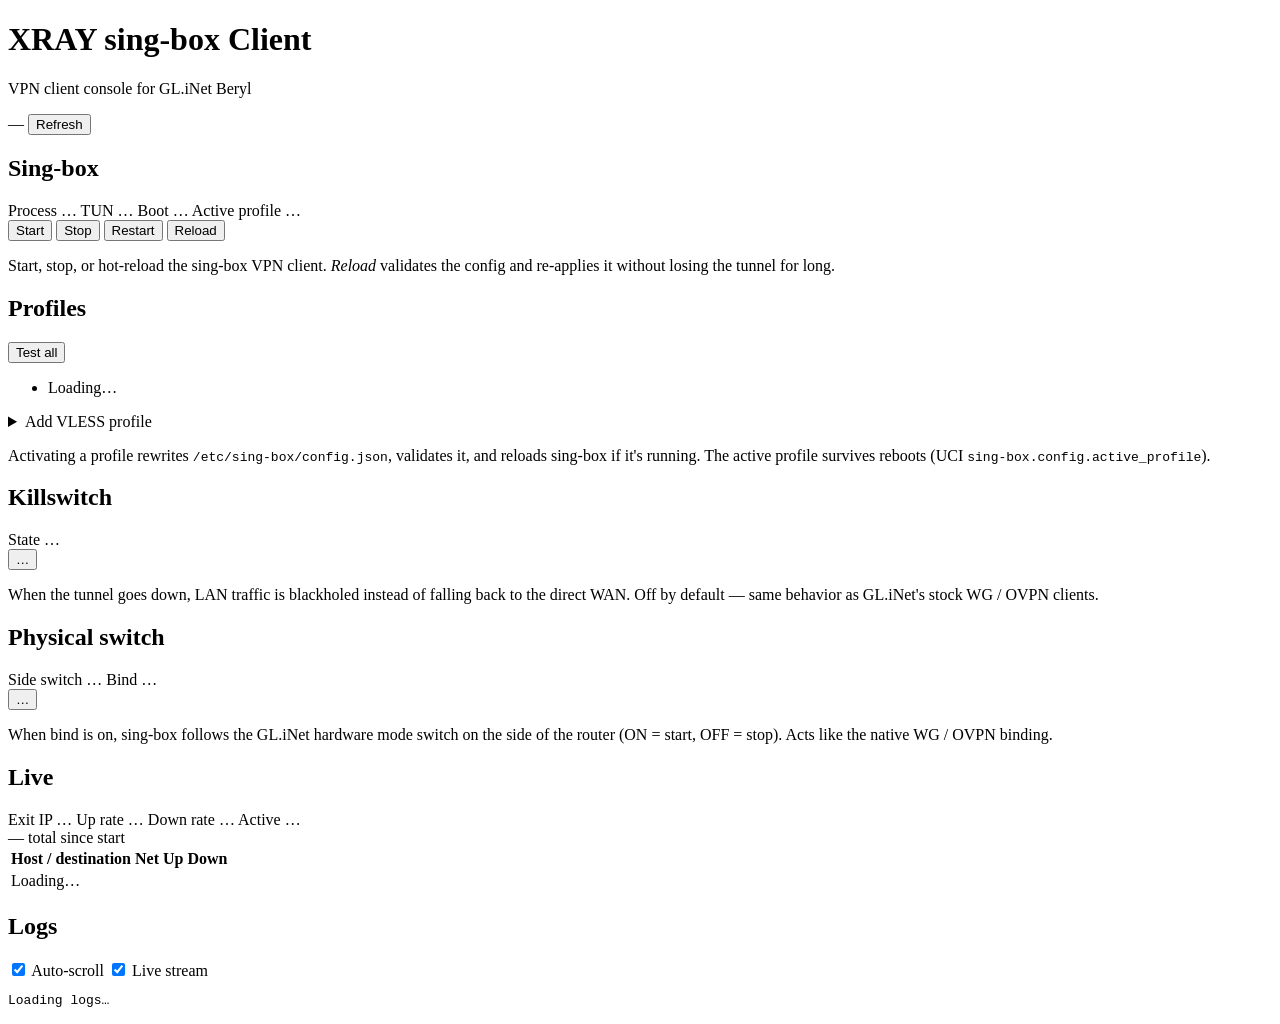
==== internal/http/web/index.html @ f41d1b6a "phase 2F: tone palette to GL.iNet's stock dark theme + rename UI title CSS palette is now built on t" ====
<!doctype html>
<html lang="en">
<head>
    <meta charset="utf-8">
    <meta name="viewport" content="width=device-width, initial-scale=1, viewport-fit=cover">
    <meta name="theme-color" content="#0b1426">
    <meta name="mobile-web-app-capable" content="yes">
    <meta name="apple-mobile-web-app-capable" content="yes">
    <meta name="apple-mobile-web-app-status-bar-style" content="black-translucent">
    <title>XRAY sing-box Client — GL.iNet Beryl</title>
    <link rel="stylesheet" href="/style.css">
</head>
<body>
    <header>
        <div class="header-inner">
            <div>
                <h1>XRAY sing-box Client</h1>
                <p class="subtitle">VPN client console for GL.iNet Beryl</p>
            </div>
            <div class="header-meta">
                <span id="generated-at" class="muted">—</span>
                <button id="refresh" class="btn-ghost">Refresh</button>
            </div>
        </div>
    </header>

    <main>
        <!-- Sing-box service -->
        <section class="card" data-card="service">
            <div class="card-head">
                <h2>Sing-box</h2>
                <div class="status-row">
                    <span class="status-item">
                        <span class="status-label">Process</span>
                        <span data-key="service" class="pill pill-muted">…</span>
                    </span>
                    <span class="status-item">
                        <span class="status-label">TUN</span>
                        <span data-key="tun" class="pill pill-muted">…</span>
                    </span>
                    <span class="status-item">
                        <span class="status-label">Boot</span>
                        <span data-key="enabled" class="pill pill-muted">…</span>
                    </span>
                    <span class="status-item">
                        <span class="status-label">Active profile</span>
                        <span data-key="active_profile" class="pill pill-muted">…</span>
                    </span>
                </div>
            </div>
            <div class="card-body">
                <div class="action-row">
                    <button class="btn-action" data-action="start">Start</button>
                    <button class="btn-action" data-action="stop">Stop</button>
                    <button class="btn-action" data-action="restart">Restart</button>
                    <button class="btn-action" data-action="reload">Reload</button>
                </div>
                <p class="hint">Start, stop, or hot-reload the sing-box VPN client. <em>Reload</em> validates the config and re-applies it without losing the tunnel for long.</p>
            </div>
        </section>

        <!-- Profiles -->
        <section class="card" data-card="profiles">
            <div class="card-head">
                <h2>Profiles</h2>
            </div>
            <div class="card-body">
                <div class="profile-toolbar">
                    <button id="test-all" class="btn-action" type="button">Test all</button>
                </div>

                <ul id="profile-list" class="profile-list">
                    <li class="profile-empty muted">Loading…</li>
                </ul>

                <details class="profile-add">
                    <summary>Add VLESS profile</summary>
                    <div class="profile-form">
                        <label class="lbl-block" for="vless-url">VLESS URL</label>
                        <textarea id="vless-url" rows="3" placeholder="vless://UUID@host:port?security=reality&amp;…#Name"></textarea>
                        <label class="lbl-block" for="vless-name">Optional name override</label>
                        <input type="text" id="vless-name" placeholder="leave blank to use the URL's #fragment">
                        <div class="action-row">
                            <button id="vless-import" class="btn-action btn-primary">Import</button>
                        </div>
                    </div>
                </details>

                <p class="hint">Activating a profile rewrites <code>/etc/sing-box/config.json</code>, validates it, and reloads sing-box if it's running. The active profile survives reboots (UCI <code>sing-box.config.active_profile</code>).</p>
            </div>
        </section>

        <!-- Killswitch -->
        <section class="card" data-card="killswitch">
            <div class="card-head">
                <h2>Killswitch</h2>
                <div class="status-row">
                    <span class="status-item">
                        <span class="status-label">State</span>
                        <span data-key="killswitch" class="pill pill-muted">…</span>
                    </span>
                </div>
            </div>
            <div class="card-body">
                <div class="action-row">
                    <button class="btn-toggle" data-toggle="killswitch" data-state="off">…</button>
                </div>
                <p class="hint">When the tunnel goes down, LAN traffic is blackholed instead of falling back to the direct WAN. Off by default — same behavior as GL.iNet's stock WG / OVPN clients.</p>
            </div>
        </section>

        <!-- Bind switch + physical state -->
        <section class="card" data-card="bind">
            <div class="card-head">
                <h2>Physical switch</h2>
                <div class="status-row">
                    <span class="status-item">
                        <span class="status-label">Side switch</span>
                        <span data-key="physical_switch" class="pill pill-muted">…</span>
                    </span>
                    <span class="status-item">
                        <span class="status-label">Bind</span>
                        <span data-key="bind_switch" class="pill pill-muted">…</span>
                    </span>
                </div>
            </div>
            <div class="card-body">
                <div class="action-row">
                    <button class="btn-toggle" data-toggle="bind_switch" data-state="off">…</button>
                </div>
                <p class="hint">When bind is on, sing-box follows the GL.iNet hardware mode switch on the side of the router (ON = start, OFF = stop). Acts like the native WG / OVPN binding.</p>
            </div>
        </section>

        <!-- Live -->
        <section class="card" data-card="live">
            <div class="card-head">
                <h2>Live</h2>
                <div class="status-row">
                    <span class="status-item">
                        <span class="status-label">Exit IP</span>
                        <span data-key="live_exit_ip" class="pill pill-muted">…</span>
                    </span>
                    <span class="status-item">
                        <span class="status-label">Up rate</span>
                        <span data-key="live_up_rate" class="pill pill-muted">…</span>
                    </span>
                    <span class="status-item">
                        <span class="status-label">Down rate</span>
                        <span data-key="live_down_rate" class="pill pill-muted">…</span>
                    </span>
                    <span class="status-item">
                        <span class="status-label">Active</span>
                        <span data-key="live_conn_count" class="pill pill-muted">…</span>
                    </span>
                </div>
            </div>
            <div class="card-body">
                <div class="totals-row muted" id="live-totals">— total since start</div>

                <table class="flow-table" id="flow-table">
                    <thead>
                        <tr>
                            <th>Host / destination</th>
                            <th>Net</th>
                            <th class="num">Up</th>
                            <th class="num">Down</th>
                        </tr>
                    </thead>
                    <tbody>
                        <tr><td colspan="4" class="muted">Loading…</td></tr>
                    </tbody>
                </table>
            </div>
        </section>

        <!-- Logs -->
        <section class="card" data-card="logs">
            <div class="card-head">
                <h2>Logs</h2>
                <div class="status-row">
                    <span class="status-item">
                        <label class="toggle-inline">
                            <input type="checkbox" id="log-autoscroll" checked>
                            <span>Auto-scroll</span>
                        </label>
                    </span>
                    <span class="status-item">
                        <label class="toggle-inline">
                            <input type="checkbox" id="log-autorefresh" checked>
                            <span>Live stream</span>
                        </label>
                    </span>
                </div>
            </div>
            <div class="card-body">
                <pre id="log-view" class="log-view">Loading logs…</pre>
            </div>
        </section>

        <p id="action-result" class="action-result"></p>
    </main>

    <script src="/app.js"></script>
</body>
</html>
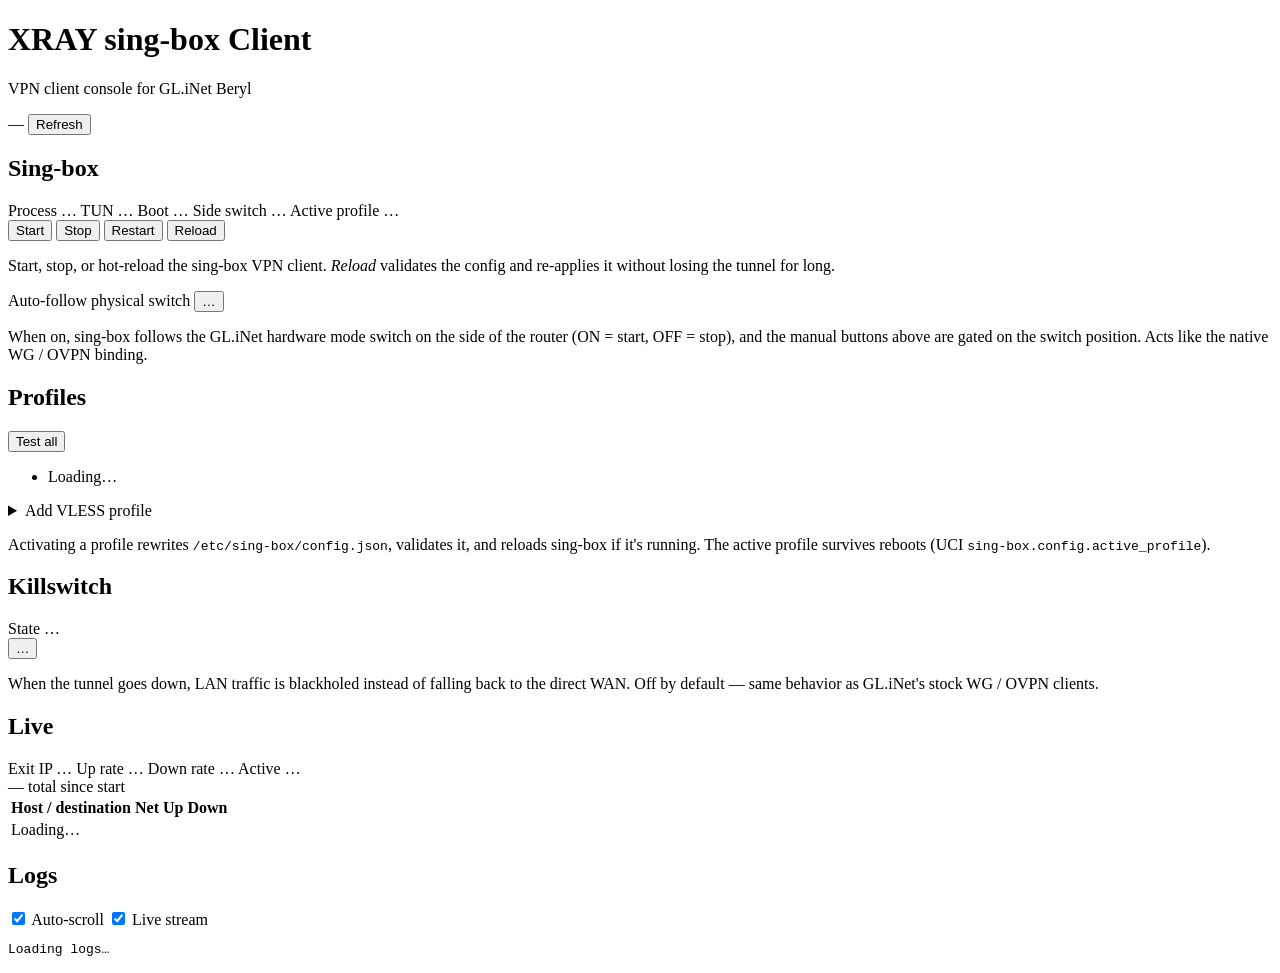
==== commit acc71640: "panel: merge Sing-box and Physical-switch cards into one Two cards working in OR mode (you toggle bi" ====
--- a/internal/http/web/index.html
+++ b/internal/http/web/index.html
@@ -25,7 +25,7 @@
     </header>
 
     <main>
-        <!-- Sing-box service -->
+        <!-- Sing-box service (incl. physical-switch bind) -->
         <section class="card" data-card="service">
             <div class="card-head">
                 <h2>Sing-box</h2>
@@ -43,19 +43,31 @@
                         <span data-key="enabled" class="pill pill-muted">…</span>
                     </span>
                     <span class="status-item">
+                        <span class="status-label">Side switch</span>
+                        <span data-key="physical_switch" class="pill pill-muted">…</span>
+                    </span>
+                    <span class="status-item">
                         <span class="status-label">Active profile</span>
                         <span data-key="active_profile" class="pill pill-muted">…</span>
                     </span>
                 </div>
             </div>
             <div class="card-body">
-                <div class="action-row">
+                <div class="action-row" data-row="manual">
                     <button class="btn-action" data-action="start">Start</button>
                     <button class="btn-action" data-action="stop">Stop</button>
                     <button class="btn-action" data-action="restart">Restart</button>
                     <button class="btn-action" data-action="reload">Reload</button>
                 </div>
-                <p class="hint">Start, stop, or hot-reload the sing-box VPN client. <em>Reload</em> validates the config and re-applies it without losing the tunnel for long.</p>
+                <p class="hint" data-hint="manual">Start, stop, or hot-reload the sing-box VPN client. <em>Reload</em> validates the config and re-applies it without losing the tunnel for long.</p>
+
+                <div class="bind-row">
+                    <label class="bind-toggle-label">
+                        <span>Auto-follow physical switch</span>
+                        <button class="btn-toggle" data-toggle="bind_switch" data-state="off">…</button>
+                    </label>
+                    <p class="hint" data-hint="bind">When on, sing-box follows the GL.iNet hardware mode switch on the side of the router (ON = start, OFF = stop), and the manual buttons above are gated on the switch position. Acts like the native WG / OVPN binding.</p>
+                </div>
             </div>
         </section>
 
@@ -106,29 +118,6 @@
                     <button class="btn-toggle" data-toggle="killswitch" data-state="off">…</button>
                 </div>
                 <p class="hint">When the tunnel goes down, LAN traffic is blackholed instead of falling back to the direct WAN. Off by default — same behavior as GL.iNet's stock WG / OVPN clients.</p>
-            </div>
-        </section>
-
-        <!-- Bind switch + physical state -->
-        <section class="card" data-card="bind">
-            <div class="card-head">
-                <h2>Physical switch</h2>
-                <div class="status-row">
-                    <span class="status-item">
-                        <span class="status-label">Side switch</span>
-                        <span data-key="physical_switch" class="pill pill-muted">…</span>
-                    </span>
-                    <span class="status-item">
-                        <span class="status-label">Bind</span>
-                        <span data-key="bind_switch" class="pill pill-muted">…</span>
-                    </span>
-                </div>
-            </div>
-            <div class="card-body">
-                <div class="action-row">
-                    <button class="btn-toggle" data-toggle="bind_switch" data-state="off">…</button>
-                </div>
-                <p class="hint">When bind is on, sing-box follows the GL.iNet hardware mode switch on the side of the router (ON = start, OFF = stop). Acts like the native WG / OVPN binding.</p>
             </div>
         </section>
 
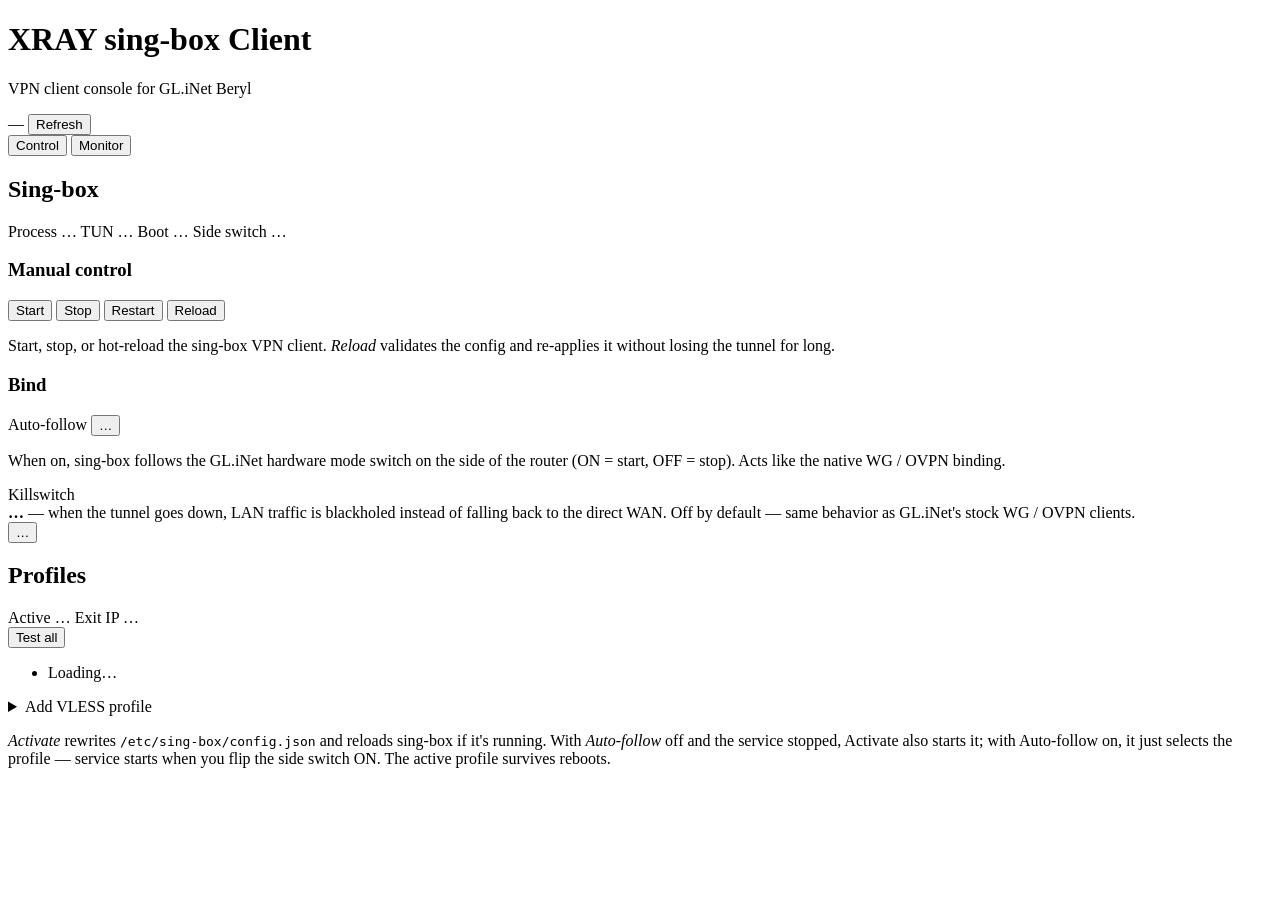
==== commit 2566c69e: "panel: tabbed Control/Monitor layout, inline killswitch, smart Activate Restructure the panel into t" ====
--- a/internal/http/web/index.html
+++ b/internal/http/web/index.html
@@ -25,166 +25,185 @@
     </header>
 
     <main>
-        <!-- Sing-box service (incl. physical-switch bind) -->
-        <section class="card" data-card="service">
-            <div class="card-head">
-                <h2>Sing-box</h2>
-                <div class="status-row">
-                    <span class="status-item">
-                        <span class="status-label">Process</span>
-                        <span data-key="service" class="pill pill-muted">…</span>
-                    </span>
-                    <span class="status-item">
-                        <span class="status-label">TUN</span>
-                        <span data-key="tun" class="pill pill-muted">…</span>
-                    </span>
-                    <span class="status-item">
-                        <span class="status-label">Boot</span>
-                        <span data-key="enabled" class="pill pill-muted">…</span>
-                    </span>
-                    <span class="status-item">
-                        <span class="status-label">Side switch</span>
-                        <span data-key="physical_switch" class="pill pill-muted">…</span>
-                    </span>
-                    <span class="status-item">
-                        <span class="status-label">Active profile</span>
-                        <span data-key="active_profile" class="pill pill-muted">…</span>
-                    </span>
-                </div>
-            </div>
-            <div class="card-body">
-                <div class="action-row" data-row="manual">
-                    <button class="btn-action" data-action="start">Start</button>
-                    <button class="btn-action" data-action="stop">Stop</button>
-                    <button class="btn-action" data-action="restart">Restart</button>
-                    <button class="btn-action" data-action="reload">Reload</button>
-                </div>
-                <p class="hint" data-hint="manual">Start, stop, or hot-reload the sing-box VPN client. <em>Reload</em> validates the config and re-applies it without losing the tunnel for long.</p>
-
-                <div class="bind-row">
-                    <label class="bind-toggle-label">
-                        <span>Auto-follow physical switch</span>
-                        <button class="btn-toggle" data-toggle="bind_switch" data-state="off">…</button>
-                    </label>
-                    <p class="hint" data-hint="bind">When on, sing-box follows the GL.iNet hardware mode switch on the side of the router (ON = start, OFF = stop), and the manual buttons above are gated on the switch position. Acts like the native WG / OVPN binding.</p>
-                </div>
-            </div>
+        <nav class="tabs" role="tablist">
+            <button role="tab" aria-selected="true"  data-tab="control">Control</button>
+            <button role="tab" aria-selected="false" data-tab="monitor">Monitor</button>
+        </nav>
+
+        <!-- ─── Control pane: Sing-box service + Profiles ──────────────── -->
+        <section data-pane="control">
+
+            <!-- Sing-box service (incl. physical-switch bind + killswitch) -->
+            <section class="card" data-card="service">
+                <div class="card-head">
+                    <h2>Sing-box</h2>
+                    <div class="status-row">
+                        <span class="status-item">
+                            <span class="status-label">Process</span>
+                            <span data-key="service" class="pill pill-muted">…</span>
+                        </span>
+                        <span class="status-item">
+                            <span class="status-label">TUN</span>
+                            <span data-key="tun" class="pill pill-muted">…</span>
+                        </span>
+                        <span class="status-item">
+                            <span class="status-label">Boot</span>
+                            <span data-key="enabled" class="pill pill-muted">…</span>
+                        </span>
+                        <span class="status-item">
+                            <span class="status-label">Side switch</span>
+                            <span data-key="physical_switch" class="pill pill-muted">…</span>
+                        </span>
+                    </div>
+                </div>
+                <div class="card-body">
+
+                    <div class="svc-grid">
+                        <div class="svc-cell">
+                            <h3>Manual control</h3>
+                            <div class="action-row" data-row="manual">
+                                <button class="btn-action" data-action="start">Start</button>
+                                <button class="btn-action" data-action="stop">Stop</button>
+                                <button class="btn-action" data-action="restart">Restart</button>
+                                <button class="btn-action" data-action="reload">Reload</button>
+                            </div>
+                            <p class="hint" data-hint="manual">Start, stop, or hot-reload the sing-box VPN client. <em>Reload</em> validates the config and re-applies it without losing the tunnel for long.</p>
+                        </div>
+
+                        <div class="svc-cell">
+                            <h3>Bind</h3>
+                            <div class="bind-aside">
+                                <label class="bind-toggle-line">
+                                    <span>Auto-follow</span>
+                                    <button class="btn-toggle" data-toggle="bind_switch" data-state="off">…</button>
+                                </label>
+                                <p class="hint" data-hint="bind">When on, sing-box follows the GL.iNet hardware mode switch on the side of the router (ON = start, OFF = stop). Acts like the native WG / OVPN binding.</p>
+                            </div>
+                        </div>
+                    </div>
+
+                    <div class="killswitch-strip">
+                        <span class="pill pill-muted ks-pill">Killswitch</span>
+                        <div class="ks-text">
+                            <strong data-key="killswitch_label">…</strong>
+                            — when the tunnel goes down, LAN traffic is blackholed instead of falling back to the direct WAN. Off by default — same behavior as GL.iNet's stock WG / OVPN clients.
+                        </div>
+                        <button class="btn-toggle" data-toggle="killswitch" data-state="off">…</button>
+                    </div>
+
+                </div>
+            </section>
+
+            <!-- Profiles -->
+            <section class="card" data-card="profiles">
+                <div class="card-head">
+                    <h2>Profiles</h2>
+                    <div class="status-row">
+                        <span class="status-item">
+                            <span class="status-label">Active</span>
+                            <span data-key="active_profile" class="pill pill-muted">…</span>
+                        </span>
+                        <span class="status-item">
+                            <span class="status-label">Exit IP</span>
+                            <span data-key="profiles_exit_ip" class="pill pill-muted">…</span>
+                        </span>
+                    </div>
+                </div>
+                <div class="card-body">
+                    <div class="profile-toolbar">
+                        <button id="test-all" class="btn-action" type="button">Test all</button>
+                    </div>
+
+                    <ul id="profile-list" class="profile-list">
+                        <li class="profile-empty muted">Loading…</li>
+                    </ul>
+
+                    <details class="profile-add">
+                        <summary>Add VLESS profile</summary>
+                        <div class="profile-form">
+                            <label class="lbl-block" for="vless-url">VLESS URL</label>
+                            <textarea id="vless-url" rows="3" placeholder="vless://UUID@host:port?security=reality&amp;…#Name"></textarea>
+                            <label class="lbl-block" for="vless-name">Optional name override</label>
+                            <input type="text" id="vless-name" placeholder="leave blank to use the URL's #fragment">
+                            <div class="action-row">
+                                <button id="vless-import" class="btn-action btn-primary">Import</button>
+                            </div>
+                        </div>
+                    </details>
+
+                    <p class="hint"><em>Activate</em> rewrites <code>/etc/sing-box/config.json</code> and reloads sing-box if it's running. With <em>Auto-follow</em> off and the service stopped, Activate also starts it; with Auto-follow on, it just selects the profile — service starts when you flip the side switch ON. The active profile survives reboots.</p>
+                </div>
+            </section>
+
         </section>
 
-        <!-- Profiles -->
-        <section class="card" data-card="profiles">
-            <div class="card-head">
-                <h2>Profiles</h2>
-            </div>
-            <div class="card-body">
-                <div class="profile-toolbar">
-                    <button id="test-all" class="btn-action" type="button">Test all</button>
-                </div>
-
-                <ul id="profile-list" class="profile-list">
-                    <li class="profile-empty muted">Loading…</li>
-                </ul>
-
-                <details class="profile-add">
-                    <summary>Add VLESS profile</summary>
-                    <div class="profile-form">
-                        <label class="lbl-block" for="vless-url">VLESS URL</label>
-                        <textarea id="vless-url" rows="3" placeholder="vless://UUID@host:port?security=reality&amp;…#Name"></textarea>
-                        <label class="lbl-block" for="vless-name">Optional name override</label>
-                        <input type="text" id="vless-name" placeholder="leave blank to use the URL's #fragment">
-                        <div class="action-row">
-                            <button id="vless-import" class="btn-action btn-primary">Import</button>
-                        </div>
-                    </div>
-                </details>
-
-                <p class="hint">Activating a profile rewrites <code>/etc/sing-box/config.json</code>, validates it, and reloads sing-box if it's running. The active profile survives reboots (UCI <code>sing-box.config.active_profile</code>).</p>
-            </div>
-        </section>
-
-        <!-- Killswitch -->
-        <section class="card" data-card="killswitch">
-            <div class="card-head">
-                <h2>Killswitch</h2>
-                <div class="status-row">
-                    <span class="status-item">
-                        <span class="status-label">State</span>
-                        <span data-key="killswitch" class="pill pill-muted">…</span>
-                    </span>
-                </div>
-            </div>
-            <div class="card-body">
-                <div class="action-row">
-                    <button class="btn-toggle" data-toggle="killswitch" data-state="off">…</button>
-                </div>
-                <p class="hint">When the tunnel goes down, LAN traffic is blackholed instead of falling back to the direct WAN. Off by default — same behavior as GL.iNet's stock WG / OVPN clients.</p>
-            </div>
-        </section>
-
-        <!-- Live -->
-        <section class="card" data-card="live">
-            <div class="card-head">
-                <h2>Live</h2>
-                <div class="status-row">
-                    <span class="status-item">
-                        <span class="status-label">Exit IP</span>
-                        <span data-key="live_exit_ip" class="pill pill-muted">…</span>
-                    </span>
-                    <span class="status-item">
-                        <span class="status-label">Up rate</span>
-                        <span data-key="live_up_rate" class="pill pill-muted">…</span>
-                    </span>
-                    <span class="status-item">
-                        <span class="status-label">Down rate</span>
-                        <span data-key="live_down_rate" class="pill pill-muted">…</span>
-                    </span>
-                    <span class="status-item">
-                        <span class="status-label">Active</span>
-                        <span data-key="live_conn_count" class="pill pill-muted">…</span>
-                    </span>
-                </div>
-            </div>
-            <div class="card-body">
-                <div class="totals-row muted" id="live-totals">— total since start</div>
-
-                <table class="flow-table" id="flow-table">
-                    <thead>
-                        <tr>
-                            <th>Host / destination</th>
-                            <th>Net</th>
-                            <th class="num">Up</th>
-                            <th class="num">Down</th>
-                        </tr>
-                    </thead>
-                    <tbody>
-                        <tr><td colspan="4" class="muted">Loading…</td></tr>
-                    </tbody>
-                </table>
-            </div>
-        </section>
-
-        <!-- Logs -->
-        <section class="card" data-card="logs">
-            <div class="card-head">
-                <h2>Logs</h2>
-                <div class="status-row">
-                    <span class="status-item">
-                        <label class="toggle-inline">
-                            <input type="checkbox" id="log-autoscroll" checked>
-                            <span>Auto-scroll</span>
-                        </label>
-                    </span>
-                    <span class="status-item">
-                        <label class="toggle-inline">
-                            <input type="checkbox" id="log-autorefresh" checked>
-                            <span>Live stream</span>
-                        </label>
-                    </span>
-                </div>
-            </div>
-            <div class="card-body">
-                <pre id="log-view" class="log-view">Loading logs…</pre>
-            </div>
+        <!-- ─── Monitor pane: Live + Logs ─────────────────────────────── -->
+        <section data-pane="monitor" hidden>
+
+            <section class="card" data-card="live">
+                <div class="card-head">
+                    <h2>Live</h2>
+                    <div class="status-row">
+                        <span class="status-item">
+                            <span class="status-label">Exit IP</span>
+                            <span data-key="live_exit_ip" class="pill pill-muted">…</span>
+                        </span>
+                        <span class="status-item">
+                            <span class="status-label">Up rate</span>
+                            <span data-key="live_up_rate" class="pill pill-muted">…</span>
+                        </span>
+                        <span class="status-item">
+                            <span class="status-label">Down rate</span>
+                            <span data-key="live_down_rate" class="pill pill-muted">…</span>
+                        </span>
+                        <span class="status-item">
+                            <span class="status-label">Active</span>
+                            <span data-key="live_conn_count" class="pill pill-muted">…</span>
+                        </span>
+                    </div>
+                </div>
+                <div class="card-body">
+                    <div class="totals-row muted" id="live-totals">— total since start</div>
+
+                    <table class="flow-table" id="flow-table">
+                        <thead>
+                            <tr>
+                                <th>Host / destination</th>
+                                <th>Net</th>
+                                <th class="num">Up</th>
+                                <th class="num">Down</th>
+                            </tr>
+                        </thead>
+                        <tbody>
+                            <tr><td colspan="4" class="muted">Loading…</td></tr>
+                        </tbody>
+                    </table>
+                </div>
+            </section>
+
+            <section class="card" data-card="logs">
+                <div class="card-head">
+                    <h2>Logs</h2>
+                    <div class="status-row">
+                        <span class="status-item">
+                            <label class="toggle-inline">
+                                <input type="checkbox" id="log-autoscroll" checked>
+                                <span>Auto-scroll</span>
+                            </label>
+                        </span>
+                        <span class="status-item">
+                            <label class="toggle-inline">
+                                <input type="checkbox" id="log-autorefresh" checked>
+                                <span>Live stream</span>
+                            </label>
+                        </span>
+                    </div>
+                </div>
+                <div class="card-body">
+                    <pre id="log-view" class="log-view">Loading logs…</pre>
+                </div>
+            </section>
+
         </section>
 
         <p id="action-result" class="action-result"></p>
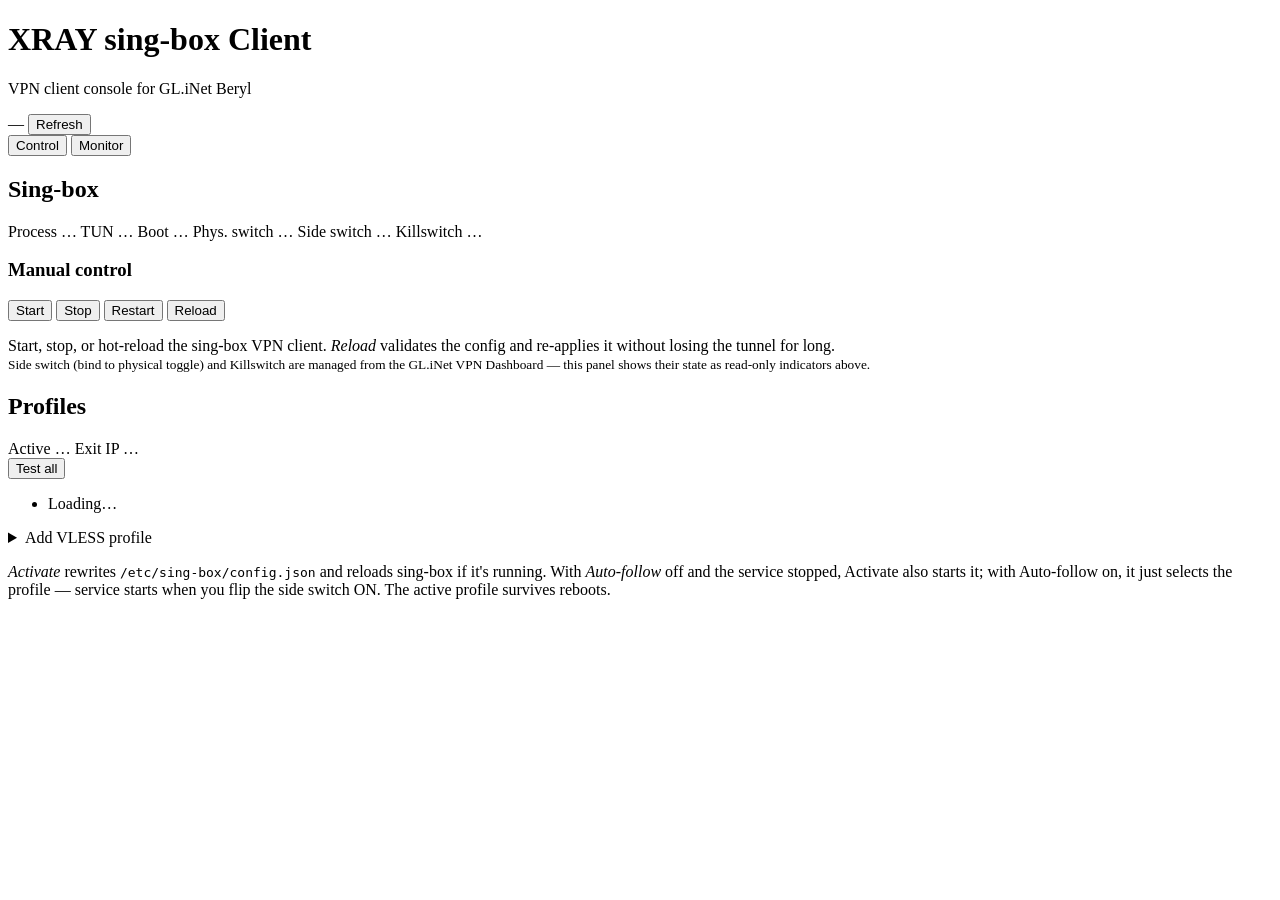
==== commit 34eb9bd2: "panel: kill duplicate Killswitch + Bind toggles on :9092 These were the original Phase 1 controls; o" ====
--- a/internal/http/web/index.html
+++ b/internal/http/web/index.html
@@ -51,45 +51,34 @@
                             <span data-key="enabled" class="pill pill-muted">…</span>
                         </span>
                         <span class="status-item">
+                            <span class="status-label">Phys. switch</span>
+                            <span data-key="physical_switch" class="pill pill-muted">…</span>
+                        </span>
+                        <span class="status-item">
                             <span class="status-label">Side switch</span>
-                            <span data-key="physical_switch" class="pill pill-muted">…</span>
-                        </span>
-                    </div>
-                </div>
-                <div class="card-body">
-
-                    <div class="svc-grid">
-                        <div class="svc-cell">
-                            <h3>Manual control</h3>
-                            <div class="action-row" data-row="manual">
-                                <button class="btn-action" data-action="start">Start</button>
-                                <button class="btn-action" data-action="stop">Stop</button>
-                                <button class="btn-action" data-action="restart">Restart</button>
-                                <button class="btn-action" data-action="reload">Reload</button>
-                            </div>
-                            <p class="hint" data-hint="manual">Start, stop, or hot-reload the sing-box VPN client. <em>Reload</em> validates the config and re-applies it without losing the tunnel for long.</p>
-                        </div>
-
-                        <div class="svc-cell">
-                            <h3>Bind</h3>
-                            <div class="bind-aside">
-                                <label class="bind-toggle-line">
-                                    <span>Auto-follow</span>
-                                    <button class="btn-toggle" data-toggle="bind_switch" data-state="off">…</button>
-                                </label>
-                                <p class="hint" data-hint="bind">When on, sing-box follows the GL.iNet hardware mode switch on the side of the router (ON = start, OFF = stop). Acts like the native WG / OVPN binding.</p>
-                            </div>
-                        </div>
-                    </div>
-
-                    <div class="killswitch-strip">
-                        <span class="pill pill-muted ks-pill">Killswitch</span>
-                        <div class="ks-text">
-                            <strong data-key="killswitch_label">…</strong>
-                            — when the tunnel goes down, LAN traffic is blackholed instead of falling back to the direct WAN. Off by default — same behavior as GL.iNet's stock WG / OVPN clients.
-                        </div>
-                        <button class="btn-toggle" data-toggle="killswitch" data-state="off">…</button>
-                    </div>
+                            <span data-key="bind_switch" class="pill pill-muted">…</span>
+                        </span>
+                        <span class="status-item">
+                            <span class="status-label">Killswitch</span>
+                            <span data-key="killswitch" class="pill pill-muted">…</span>
+                        </span>
+                    </div>
+                </div>
+                <div class="card-body">
+
+                    <h3>Manual control</h3>
+                    <div class="action-row" data-row="manual">
+                        <button class="btn-action" data-action="start">Start</button>
+                        <button class="btn-action" data-action="stop">Stop</button>
+                        <button class="btn-action" data-action="restart">Restart</button>
+                        <button class="btn-action" data-action="reload">Reload</button>
+                    </div>
+                    <p class="hint" data-hint="manual">
+                        Start, stop, or hot-reload the sing-box VPN client.
+                        <em>Reload</em> validates the config and re-applies it without losing the tunnel for long.
+                        <br>
+                        <small>Side switch (bind to physical toggle) and Killswitch are managed from the GL.iNet VPN Dashboard — this panel shows their state as read-only indicators above.</small>
+                    </p>
 
                 </div>
             </section>
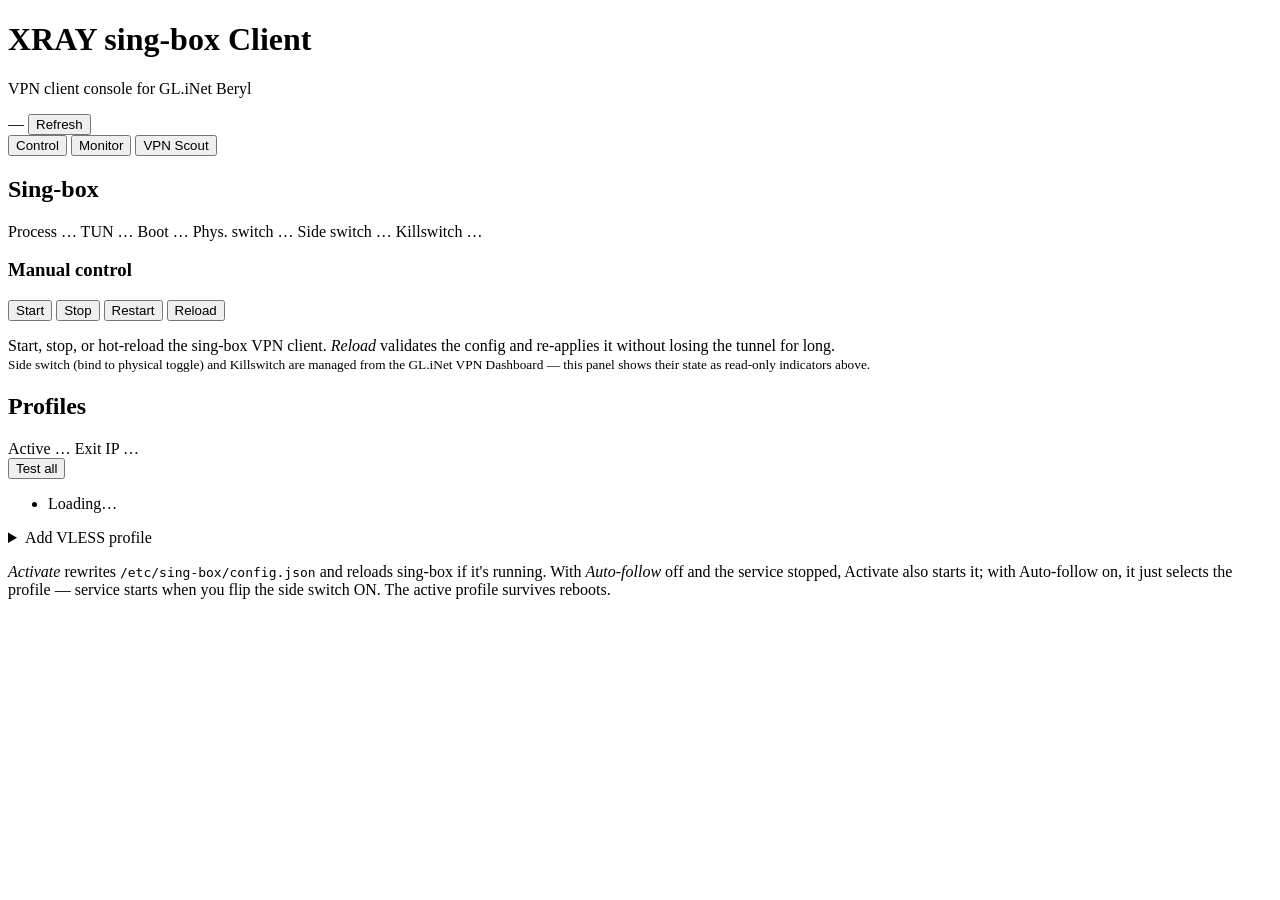
==== commit 79225255: "scout: VPN Scout tab — fetch, probe, browse-by-country, one-click import A new third tab on :9092 to" ====
--- a/internal/http/web/index.html
+++ b/internal/http/web/index.html
@@ -28,6 +28,7 @@
         <nav class="tabs" role="tablist">
             <button role="tab" aria-selected="true"  data-tab="control">Control</button>
             <button role="tab" aria-selected="false" data-tab="monitor">Monitor</button>
+            <button role="tab" aria-selected="false" data-tab="scout">VPN Scout</button>
         </nav>
 
         <!-- ─── Control pane: Sing-box service + Profiles ──────────────── -->
@@ -195,8 +196,92 @@
 
         </section>
 
+        <!-- VPN Scout: fetch external vless lists, probe them, browse by country -->
+        <section data-pane="scout" hidden>
+
+            <section class="card" data-card="sources">
+                <div class="card-head"><h2>Sources</h2></div>
+                <div class="card-body">
+                    <div id="sources-list" class="sources-list">Loading…</div>
+                    <form class="add-source-form" id="add-source-form">
+                        <input type="text" name="name" placeholder="Source name (e.g. my-list)" required>
+                        <input type="text" name="loc" placeholder="https://… URL or /absolute/path on router" required>
+                        <button type="submit" class="btn-action">Add</button>
+                    </form>
+                    <p class="hint">
+                        Sources are vless:// URL lists (one per line). Built-in presets can be enabled/disabled but not removed. Use http(s):// for a remote list or an absolute path for a file already on the router.
+                    </p>
+                </div>
+            </section>
+
+            <section class="card" data-card="scan">
+                <div class="card-head"><h2>Scan</h2></div>
+                <div class="card-body">
+                    <div class="scan-controls">
+                        <label class="scan-opt">
+                            <input type="checkbox" id="scan-deep" checked>
+                            <span>Deep probe (spawn sing-box per candidate — slower but verifies VLESS session actually carries traffic)</span>
+                        </label>
+                        <label class="scan-opt">
+                            <span>Max deep candidates</span>
+                            <input type="number" id="scan-max-deep" value="200" min="0" max="2000">
+                        </label>
+                        <label class="scan-opt">
+                            <span>Hard timeout (minutes)</span>
+                            <input type="number" id="scan-hard-min" value="20" min="1" max="120">
+                        </label>
+                        <label class="scan-opt">
+                            <input type="checkbox" id="scan-pause-active">
+                            <span>Pause active VPN tunnel during scan (resumes when done — LAN goes direct WAN meanwhile)</span>
+                        </label>
+                        <div class="scan-buttons">
+                            <button class="btn-action" id="scan-start-btn">Scan now</button>
+                            <button class="btn-ghost" id="scan-cancel-btn" hidden>Cancel</button>
+                        </div>
+                    </div>
+                    <div id="scan-progress" class="scan-progress" hidden>
+                        <div class="progress-bar"><div class="progress-fill" id="scan-progress-fill"></div></div>
+                        <div class="scan-progress-text" id="scan-progress-text">Starting…</div>
+                    </div>
+                </div>
+            </section>
+
+            <section class="card" data-card="results">
+                <div class="card-head">
+                    <h2>Results <span id="results-summary" class="results-summary"></span></h2>
+                </div>
+                <div class="card-body">
+                    <div id="results-empty" class="hint">No scan yet. Configure sources above and click <strong>Scan now</strong>.</div>
+                    <div id="results-groups" class="results-groups"></div>
+                </div>
+            </section>
+
+        </section>
+
         <p id="action-result" class="action-result"></p>
     </main>
+
+    <!-- Add-to-profiles modal (hidden by default) -->
+    <div id="add-profile-modal" class="modal" hidden>
+        <div class="modal-backdrop"></div>
+        <div class="modal-content">
+            <h3>Import profile</h3>
+            <div class="modal-preview">
+                <div><strong>Server</strong> <span id="modal-server">—</span></div>
+                <div><strong>Transport</strong> <span id="modal-transport">—</span></div>
+                <div><strong>Latency</strong> <span id="modal-latency">—</span></div>
+                <div><strong>Country</strong> <span id="modal-country">—</span></div>
+            </div>
+            <label class="modal-name">
+                <span>Profile name</span>
+                <input type="text" id="modal-name">
+            </label>
+            <div class="modal-buttons">
+                <button class="btn-ghost" id="modal-cancel">Cancel</button>
+                <button class="btn-action" id="modal-confirm">Add to profiles</button>
+            </div>
+        </div>
+    </div>
 
     <script src="/app.js"></script>
 </body>
